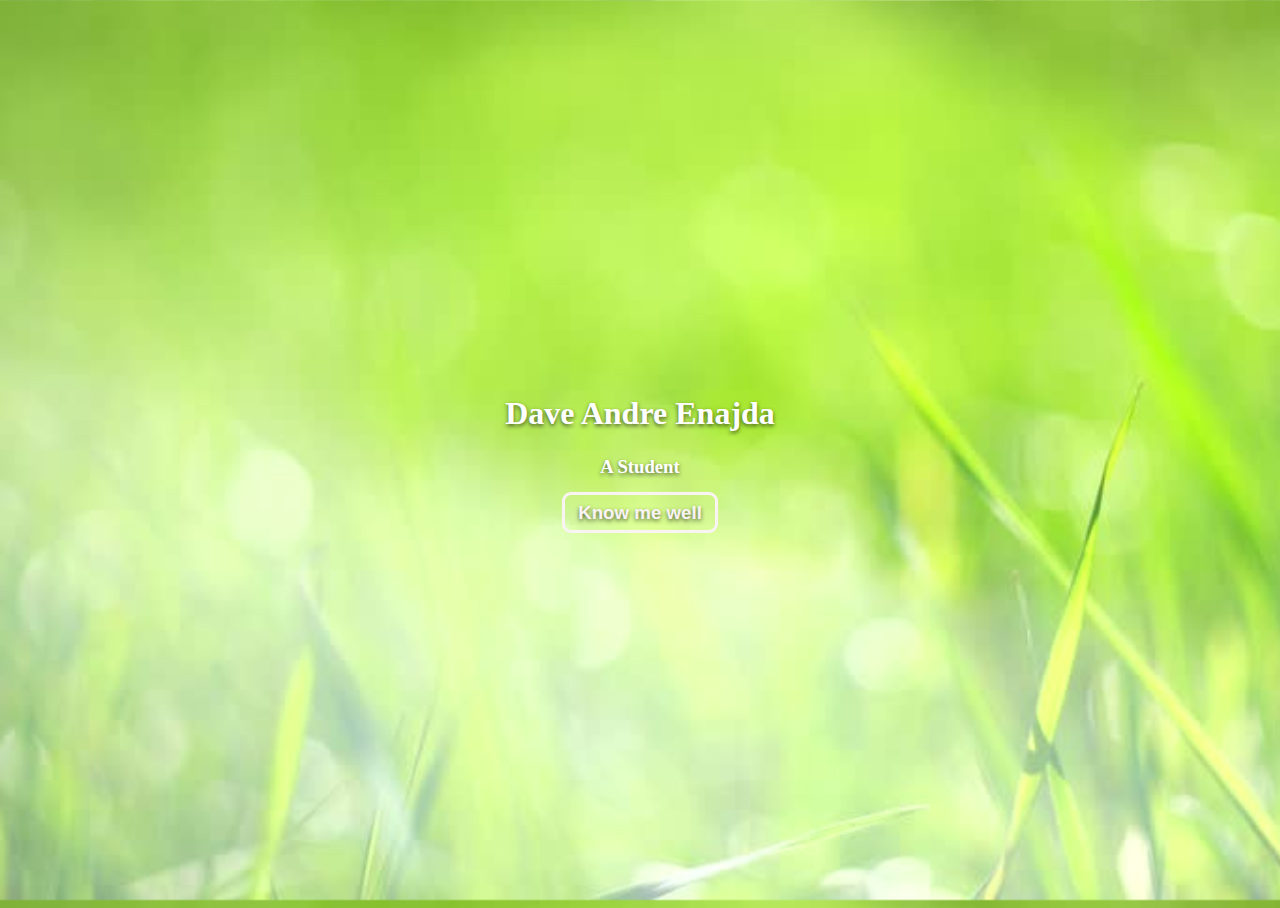
==== index.html @ ea53578f "Adding Background with some context" ====
<!DOCTYPE html>

<html lang = "en">

<head>
	<meta charset = "utf-8">
		<title> Dabe</title>
	<link rel= "stylesheet" type="text/css" href = "Style/styles.css">
</head>
	
<body background = "images/option7.jpg">
	<div class = "container">
		<h1 class = "name"> Dave Andre Enajda</h1>
		<h3 class = "cur"> A Student<h3> 
		<a href = "Home.html" class="btn">
		Know me well
		</a>
	</div>
</body>	

</html>
---- Style/styles.css ----
html, body{
	height: 100%;
}

body{
	
	background-image: url('option7.jpg') no-repeat center center;
	background-size: cover;
	display: flex;
	flex-direction: column;
	justify-content: center;
}
.container
{
	width: 600px;
	margin: 0 auto;
	text-align: center;
}
.name{
	color: #ffffff;
	font: 900 96px;
	text-shadow: 0px 2px 4px rgba(0,0,0,0.6);
	margin-bottom: 24px;
}
.cur {
	color: #ffffff;
	font: 900 96px;
	text-shadow: 0px 2px 4px rgba(0,0,0,0.6);
	margin-bottom: 24px;
}
.btn {
	border-radius: 9px;
	color: #f9f3f4;
	text-decoration: none;
	text-shadow: 0px 2px 4px rgba(0,0,0,0.6);
	font-family: 'Century Gothic', sans-serif;
	border: 3px solid;
	padding: 7px 13px;
	font-weight: bold;
}
.btn:hover{
	color: #2196f3;
}
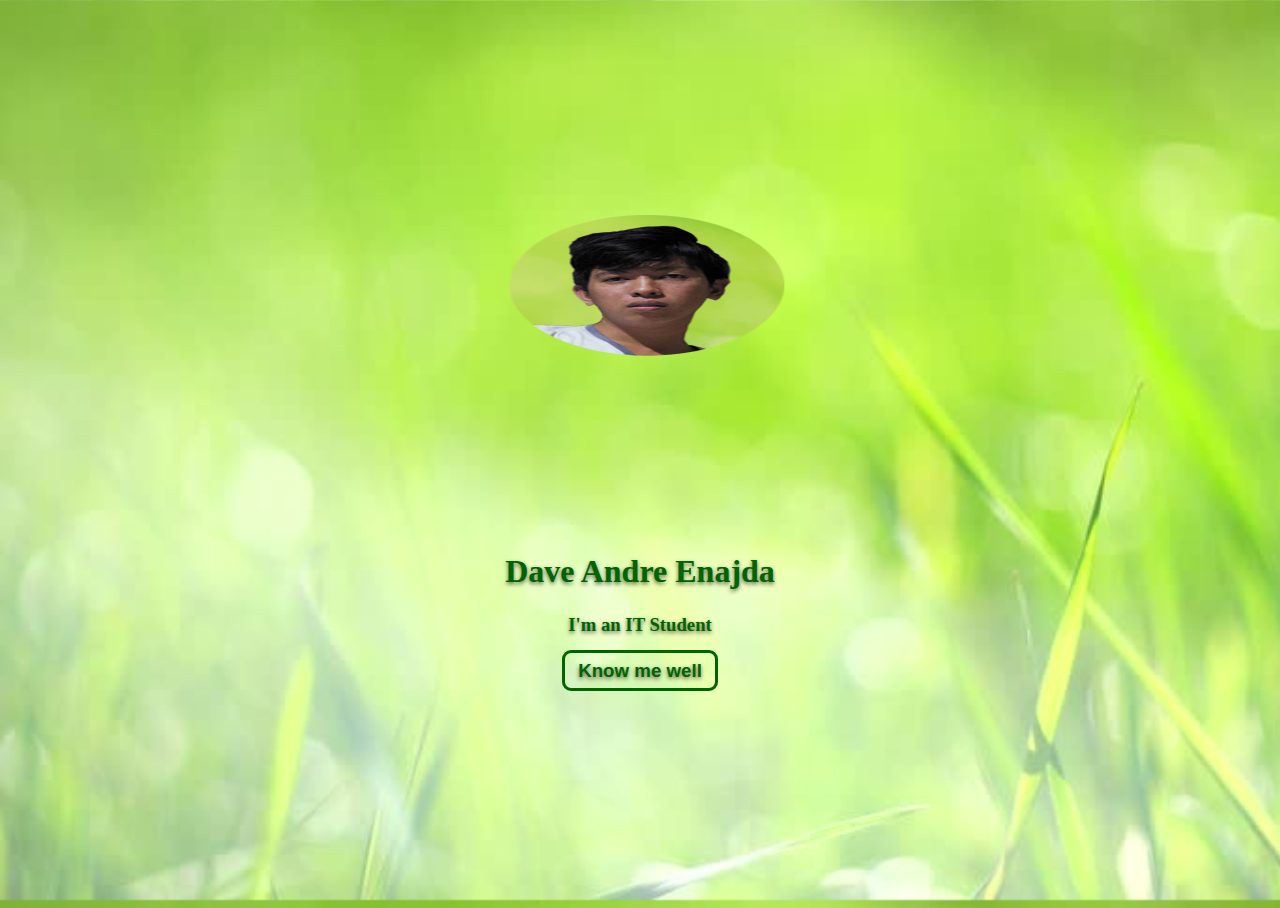
==== commit de3c6f7e: "Finding perferct image for intro" ====
--- a/index.html
+++ b/index.html
@@ -8,10 +8,16 @@
 	<link rel= "stylesheet" type="text/css" href = "Style/styles.css">
 </head>
 	
+	
 <body background = "images/option7.jpg">
+	<div style = "text-align: center">
+		<img src = "images/dabe.png" alt = "This is Dabe" class = "dabe" >
+		</img>
+	</div>
+	
 	<div class = "container">
 		<h1 class = "name"> Dave Andre Enajda</h1>
-		<h3 class = "cur"> A Student<h3> 
+		<h3 class = "cur"> I'm an IT Student<h3> 
 		<a href = "Home.html" class="btn">
 		Know me well
 		</a>
--- a/Style/styles.css
+++ b/Style/styles.css
@@ -2,7 +2,16 @@
 html, body{
 	height: 100%;
 }
-
+.dabe {
+	display: table;
+	margin: auto;
+	background-image: url('images/dabe.png');
+	flex-direction: column;
+	text-align: center;
+	width: 25%;
+	height: 45%;
+	
+}
 body{
 	
 	background-image: url('option7.jpg') no-repeat center center;
@@ -17,21 +26,23 @@
 	margin: 0 auto;
 	text-align: center;
 }
+
+
 .name{
-	color: #ffffff;
+	color: #006400;
 	font: 900 96px;
 	text-shadow: 0px 2px 4px rgba(0,0,0,0.6);
 	margin-bottom: 24px;
 }
 .cur {
-	color: #ffffff;
+	color: #006400;
 	font: 900 96px;
 	text-shadow: 0px 2px 4px rgba(0,0,0,0.6);
 	margin-bottom: 24px;
 }
 .btn {
 	border-radius: 9px;
-	color: #f9f3f4;
+	color: #006400;
 	text-decoration: none;
 	text-shadow: 0px 2px 4px rgba(0,0,0,0.6);
 	font-family: 'Century Gothic', sans-serif;
@@ -40,5 +51,5 @@
 	font-weight: bold;
 }
 .btn:hover{
-	color: #2196f3;
+	color: #00ff00 ;
 }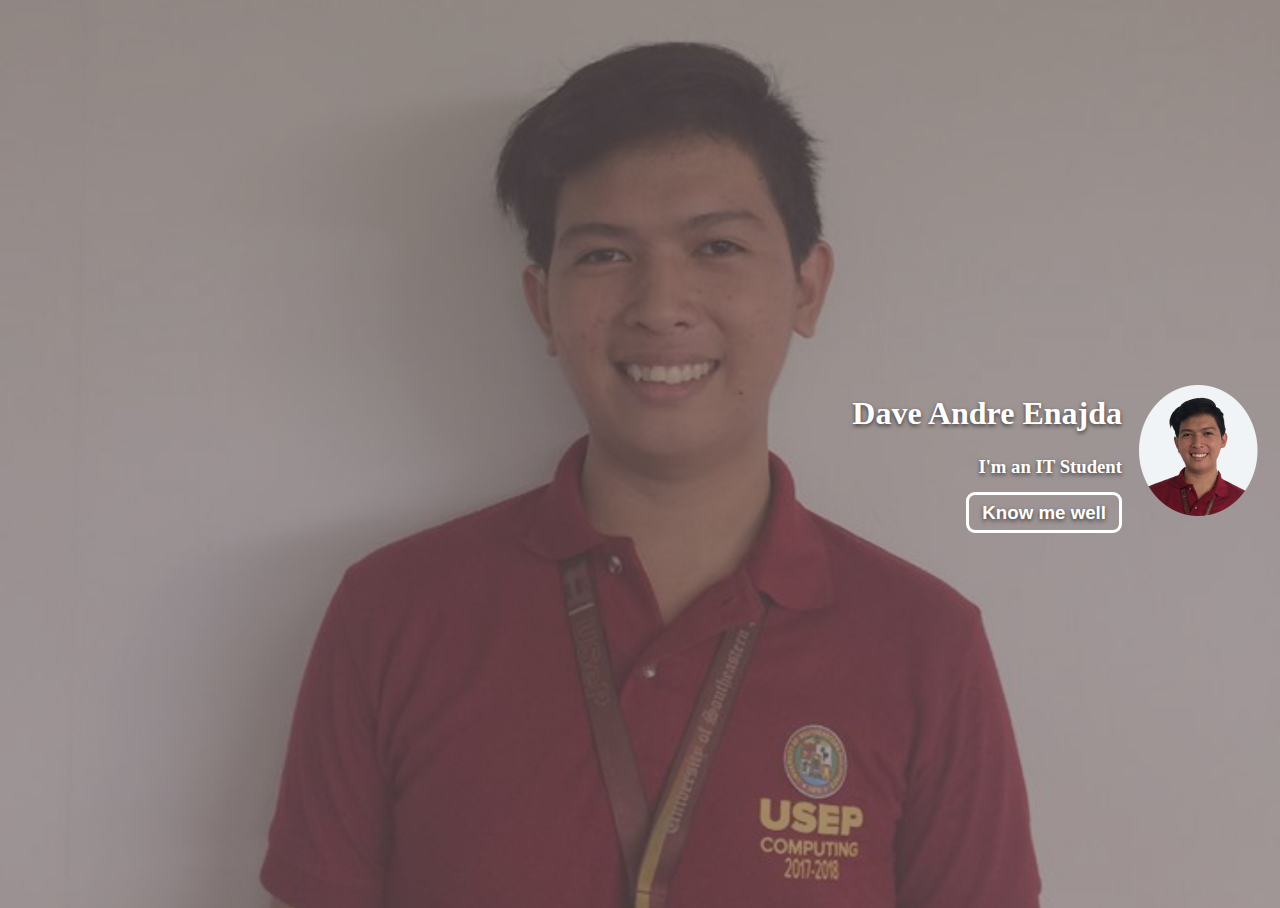
==== commit 43d98cac: "Editing introduction page" ====
--- a/index.html
+++ b/index.html
@@ -9,19 +9,25 @@
 </head>
 	
 	
-<body background = "images/option7.jpg">
-	<div style = "text-align: center">
-		<img src = "images/dabe.png" alt = "This is Dabe" class = "dabe" >
-		</img>
+<body background = "images/dabe_back.jpg">
+	
+		
+	<div class = "container">
+		
+		<div style = "text-align: center">
+			<img src = "images/dave_option2.png" alt = "This is Dabe" class = "dabe" ></img>
+		</div>		
+		
+		<div class = "content-right">
+			<h1 class = "name"> Dave Andre Enajda</h1>
+			<h3 class = "cur"> I'm an IT Student<h3> 
+			<a href = "Home.html" class="btn">
+			Know me well
+			</a>
+		</div>
 	</div>
 	
-	<div class = "container">
-		<h1 class = "name"> Dave Andre Enajda</h1>
-		<h3 class = "cur"> I'm an IT Student<h3> 
-		<a href = "Home.html" class="btn">
-		Know me well
-		</a>
-	</div>
+	
 </body>	
 
 </html>--- a/Style/styles.css
+++ b/Style/styles.css
@@ -5,50 +5,61 @@
 .dabe {
 	display: table;
 	margin: auto;
-	background-image: url('images/dabe.png');
+	background-image: url('images/dave_option2.png');
 	flex-direction: column;
-	text-align: center;
+	text-align: right;
 	width: 25%;
 	height: 45%;
-	
+	float: right;
 }
+
+
 body{
 	
-	background-image: url('option7.jpg') no-repeat center center;
+	background-image: url('dabe_back.jpg') no-repeat center center;
 	background-size: cover;
 	display: flex;
 	flex-direction: column;
 	justify-content: center;
+	float: right;
 }
 .container
 {
 	width: 600px;
 	margin: 0 auto;
-	text-align: center;
+	text-align: right;
+	justify-content: right;
 }
 
 
 .name{
-	color: #006400;
+	color: #ffffff;
 	font: 900 96px;
 	text-shadow: 0px 2px 4px rgba(0,0,0,0.6);
 	margin-bottom: 24px;
+	text-align: right;
 }
 .cur {
-	color: #006400;
+	color: #ffffff;
 	font: 900 96px;
 	text-shadow: 0px 2px 4px rgba(0,0,0,0.6);
 	margin-bottom: 24px;
+	text-align: right;
+}
+
+.content.right {
+	float: right;
 }
 .btn {
 	border-radius: 9px;
-	color: #006400;
+	color: #ffffff;
 	text-decoration: none;
 	text-shadow: 0px 2px 4px rgba(0,0,0,0.6);
 	font-family: 'Century Gothic', sans-serif;
 	border: 3px solid;
 	padding: 7px 13px;
 	font-weight: bold;
+	text-align: center;
 }
 .btn:hover{
 	color: #00ff00 ;
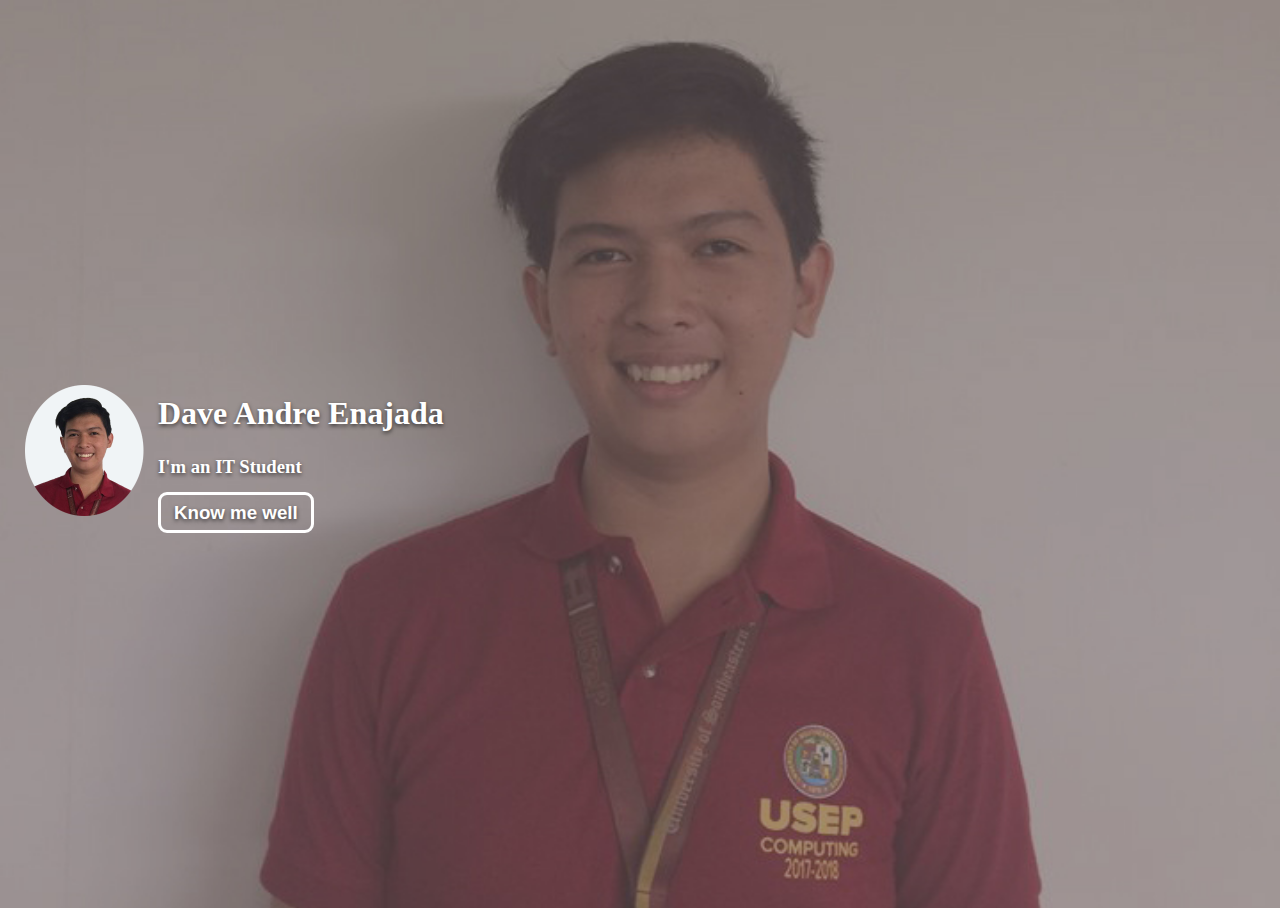
==== commit 36ca17ae: "Changing alignment of text in introduction page" ====
--- a/index.html
+++ b/index.html
@@ -5,7 +5,7 @@
 <head>
 	<meta charset = "utf-8">
 		<title> Dabe</title>
-	<link rel= "stylesheet" type="text/css" href = "Style/styles.css">
+	<link rel= "stylesheet" type="text/css" href = "Style/styles-intro.css">
 </head>
 	
 	
@@ -19,7 +19,7 @@
 		</div>		
 		
 		<div class = "content-right">
-			<h1 class = "name"> Dave Andre Enajda</h1>
+			<h1 class = "name"> Dave Andre Enajada</h1>
 			<h3 class = "cur"> I'm an IT Student<h3> 
 			<a href = "Home.html" class="btn">
 			Know me well
--- a/Style/styles-intro.css
+++ b/Style/styles-intro.css
@@ -0,0 +1,66 @@
+
+html, body{
+	height: 100%;
+}
+.dabe {
+	display: table;
+	margin: auto;
+	background-image: url('images/dave_option2.png');
+	flex-direction: column;
+	text-align: right;
+	width: 25%;
+	height: 45%;
+	float: left;
+}
+
+
+body{
+	
+	background-image: url('dabe_back.jpg') no-repeat center center;
+	background-size: cover;
+	display: flex;
+	flex-direction: column;
+	justify-content: center;
+	float: left;
+}
+.container
+{
+	width: 600px;
+	margin: 0 auto;
+	text-align: left;
+	justify-content: right;
+}
+
+
+.name{
+	color: #ffffff;
+	font: 900 96px;
+	text-shadow: 0px 2px 4px rgba(0,0,0,0.6);
+	margin-bottom: 24px;
+	text-align: left;
+}
+.cur {
+	color: #ffffff;
+	font: 900 96px;
+	text-shadow: 0px 2px 4px rgba(0,0,0,0.6);
+	margin-bottom: 24px;
+	text-align: left;
+}
+
+.content.right {
+	float: left;
+}
+.btn {
+	border-radius: 9px;
+	color: #ffffff;
+	text-decoration: none;
+	text-shadow: 0px 2px 4px rgba(0,0,0,0.6);
+	font-family: 'Century Gothic', sans-serif;
+	border: 3px solid;
+	padding: 7px 13px;
+	font-weight: bold;
+	text-align: center;
+}
+.btn:hover{
+	color: #00ff00 ;
+}